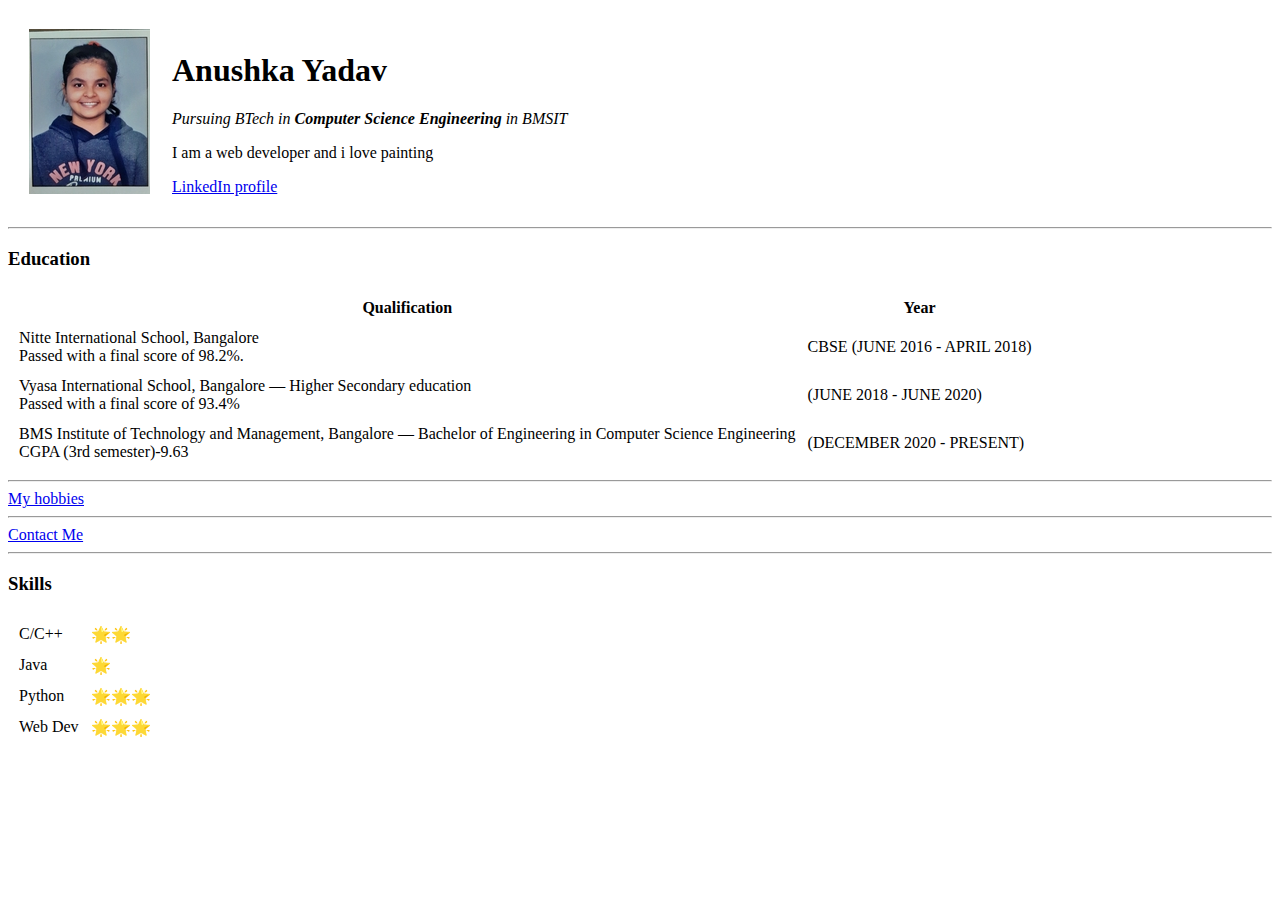
==== index.html @ 9f80c42a "Added initial CV website page" ====
<!DOCTYPE html>
<html lang="en" dir="ltr">
  <head>
    <meta charset="utf-8">
    <title> ❤ Anushka's Personal Site </title>
  </head>
  <body>
    <table cellspacing=20>
      <tr>
        <td><img src="images/Anushka photo.jpeg" alt="anushka's profile pic"></td>
        <td><h1>Anushka Yadav</h1>
        <p><em>Pursuing BTech in <strong>Computer Science Engineering</strong> in BMSIT</em></p>
        <p>I am a web developer and i love painting</p>
        <a href="https://www.linkedin.com/in/anushka-yadav-237638210">LinkedIn profile</a></td>
      </tr>
    </table>
    <hr>
    <h3>Education</h3>
    <table cellspacing=10>
    <thead>
      <tr>
        <th>Qualification</th>
        <th>Year</th>
      </tr>
    </thead>
    <tbody>
      <tr>
        <td>Nitte International School, Bangalore <br> Passed with a final score of 98.2%. </td>
        <td>CBSE (JUNE 2016  - APRIL 2018)</td>
      </tr>
      <tr>
        <td>Vyasa International School, Bangalore —  Higher Secondary education <br> Passed with a final score of 93.4% </td>
        <td>(JUNE 2018 - JUNE 2020)</td>
      </tr>
      <tr>
        <td>BMS Institute of Technology and Management, Bangalore — Bachelor of Engineering in Computer Science Engineering <br> CGPA (3rd semester)-9.63 </td>
        <td>(DECEMBER 2020 - PRESENT)</td>
      </tr>
    </tbody>
    <tfoot>

    </tfoot>

    </table>
    <hr>
    <a href="hobbies.html">My hobbies</a><br>
    <hr>
    <a href="contact.html">Contact Me</a>
    <hr>
    <h3>Skills</h3>
    <table cellspacing=10>
      <tbody>
        <tr>
          <td>C/C++</td>
          <td>🌟🌟</td>
        </tr>
        <tr>
          <td>Java</td>
          <td>🌟</td>
        </tr>
        <tr>
          <td>Python</td>
          <td>🌟🌟🌟</td>
        </tr>
        <tr>
          <td>Web Dev</td>
          <td>🌟🌟🌟</td>
        </tr>
      </tbody>
    </table>
  </body>
</html>
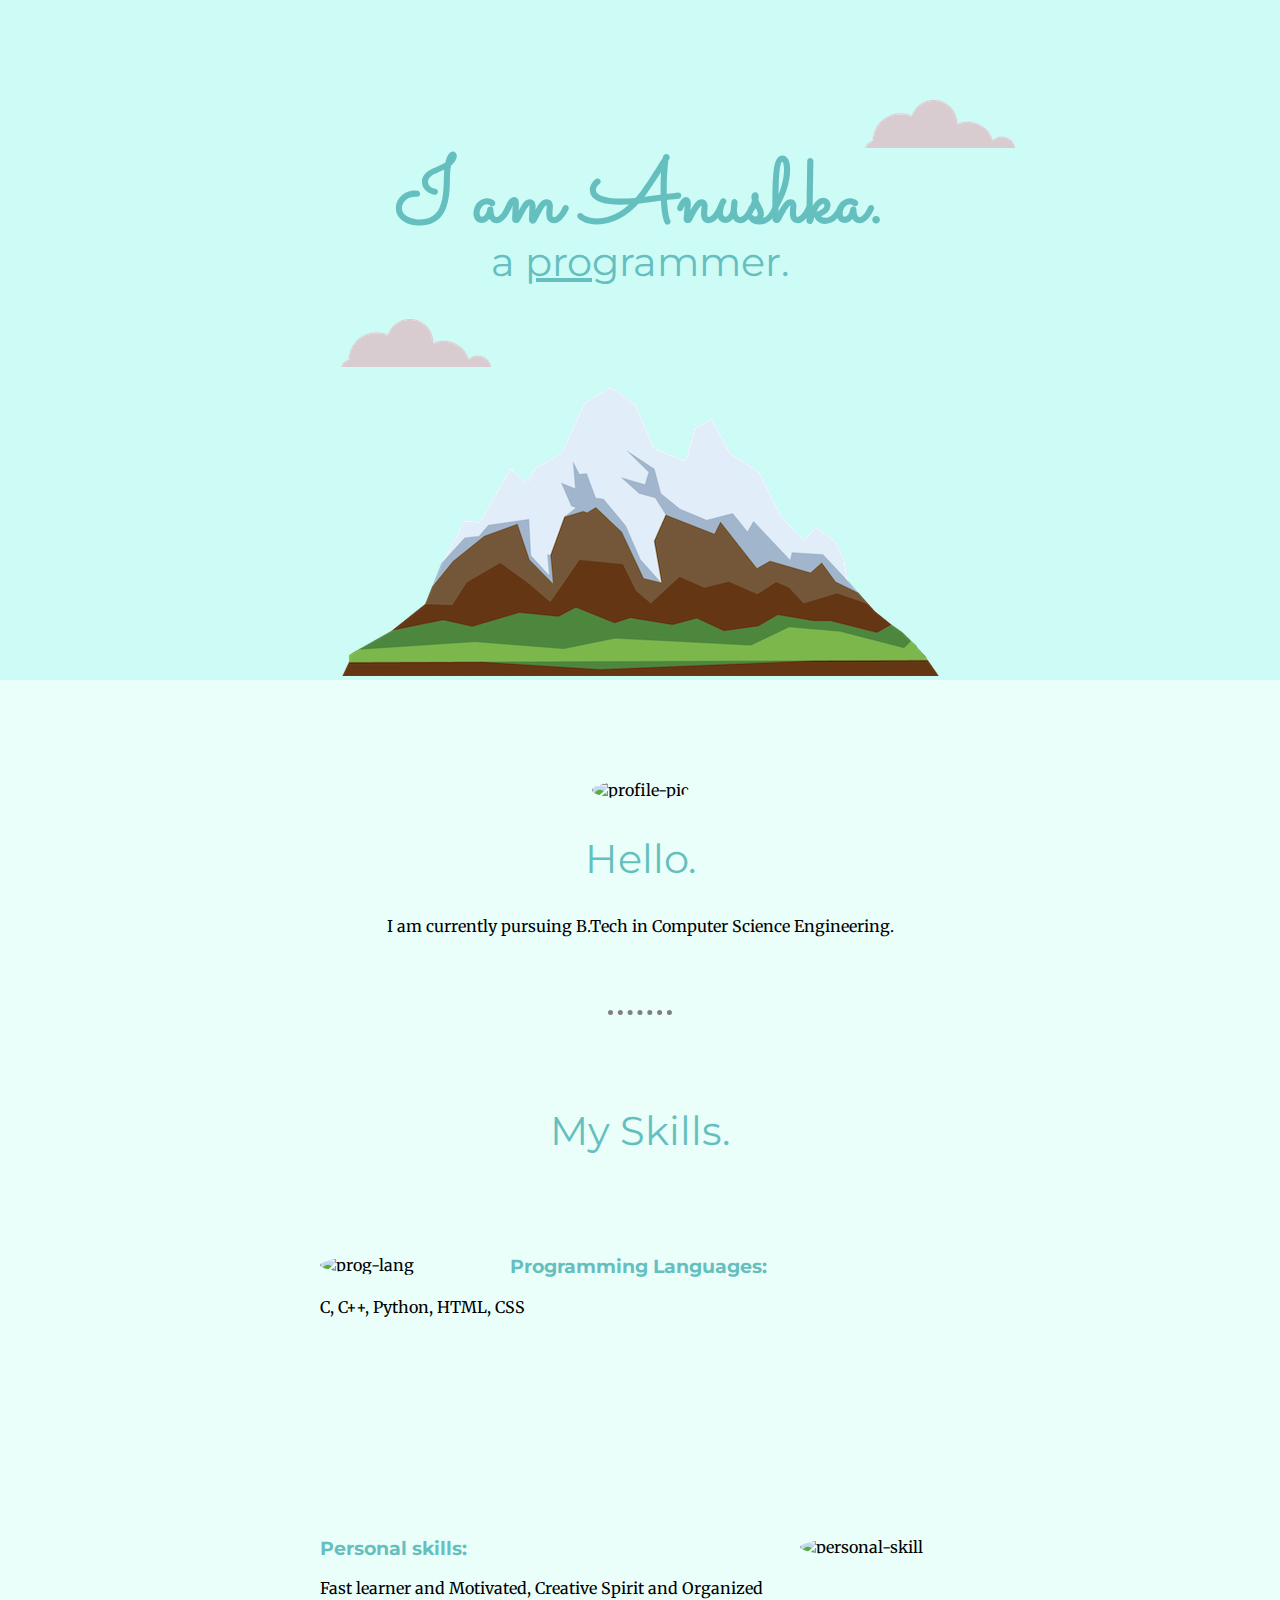
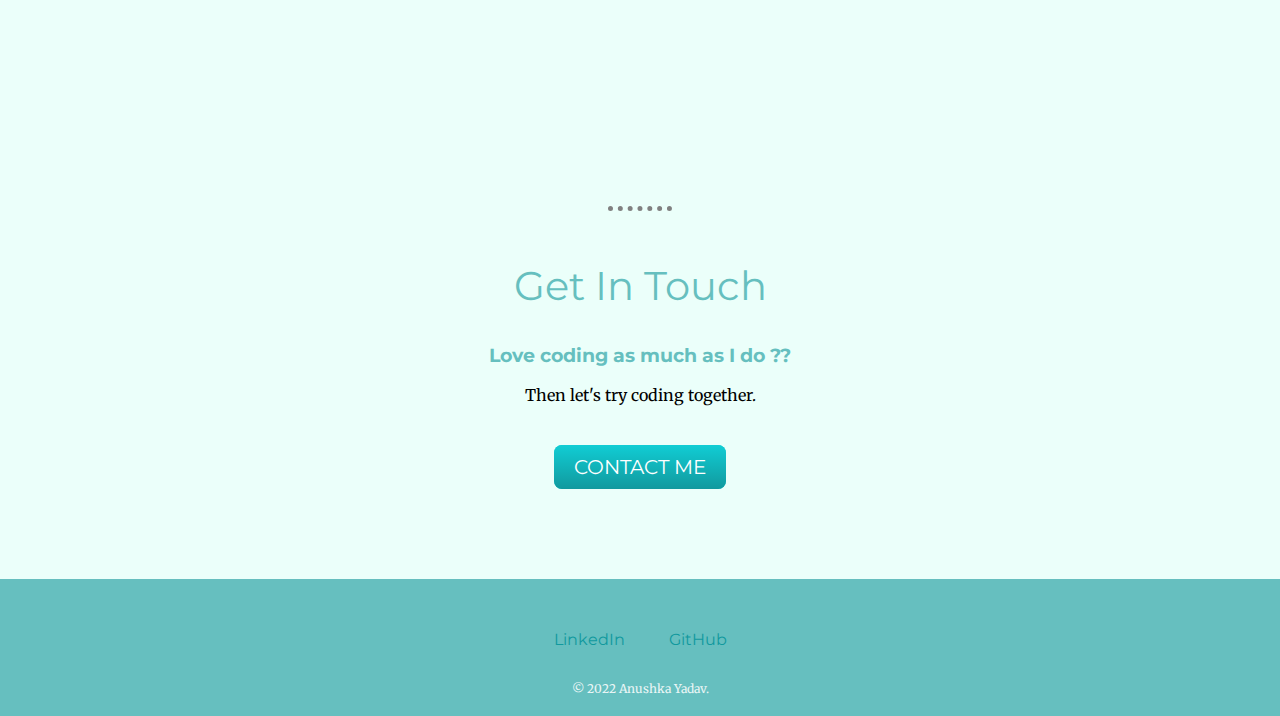
==== commit cc55d06c: "Added CV files" ====
--- a/index.html
+++ b/index.html
@@ -2,71 +2,58 @@
 <html lang="en" dir="ltr">
   <head>
     <meta charset="utf-8">
-    <title> ❤ Anushka's Personal Site </title>
+    <title>Anushka Yadav</title>
+    <link rel="stylesheet" href="css/style.css">
+    <link rel="icon" href="favicon.ico">
+<link rel="preconnect" href="https://fonts.gstatic.com" crossorigin>
+<link href="https://fonts.googleapis.com/css2?family=Comforter&family=Merriweather:wght@300&family=Montserrat&family=Sacramento&display=swap" rel="stylesheet">
   </head>
   <body>
-    <table cellspacing=20>
-      <tr>
-        <td><img src="images/Anushka photo.jpeg" alt="anushka's profile pic"></td>
-        <td><h1>Anushka Yadav</h1>
-        <p><em>Pursuing BTech in <strong>Computer Science Engineering</strong> in BMSIT</em></p>
-        <p>I am a web developer and i love painting</p>
-        <a href="https://www.linkedin.com/in/anushka-yadav-237638210">LinkedIn profile</a></td>
-      </tr>
-    </table>
-    <hr>
-    <h3>Education</h3>
-    <table cellspacing=10>
-    <thead>
-      <tr>
-        <th>Qualification</th>
-        <th>Year</th>
-      </tr>
-    </thead>
-    <tbody>
-      <tr>
-        <td>Nitte International School, Bangalore <br> Passed with a final score of 98.2%. </td>
-        <td>CBSE (JUNE 2016  - APRIL 2018)</td>
-      </tr>
-      <tr>
-        <td>Vyasa International School, Bangalore —  Higher Secondary education <br> Passed with a final score of 93.4% </td>
-        <td>(JUNE 2018 - JUNE 2020)</td>
-      </tr>
-      <tr>
-        <td>BMS Institute of Technology and Management, Bangalore — Bachelor of Engineering in Computer Science Engineering <br> CGPA (3rd semester)-9.63 </td>
-        <td>(DECEMBER 2020 - PRESENT)</td>
-      </tr>
-    </tbody>
-    <tfoot>
+    <div class="top-container">
+      <img class="top-cloud" src="images/cloud.png" alt="cloud pic">
+      <h1>I am Anushka.</h1>
+      <h2>a <span class="pro">pro</span>grammer.</h2>
+      <img class="bottom-cloud" src="images/cloud.png" alt="cloud pic">
+      <img src="images/mountain.png" alt="mountain pic">
+    </div>
+    <div class="middle-container">
+  <div class="profile">
+    <img class="round_img" src="https://media-exp1.licdn.com/dms/image/C5603AQHzcDRuSMsThA/profile-displayphoto-shrink_400_400/0/1649847479983?e=1672876800&v=beta&t=zQlHVk_Zf4DkNcMB_jfROVjAwGFAaZ9O4kWMe-R5lc8" alt="profile-pic">
+    <h2>Hello.</h2>
+    <p>I am currently pursuing B.Tech in Computer Science Engineering.</p>
+  </div>
+  <hr>
+  <div class="skills">
+    <h2>My Skills.</h2>
+    <div class="skill-row">
+      <img class="PL_img" src="https://encrypted-tbn0.gstatic.com/images?q=tbn:ANd9GcR-RUJ7gca07u4IwAUfft17VX8pf6IvTl5rDIb3hUPpta79UZFBqPAERewh3SRcv06T7sc&usqp=CAU" alt="prog-lang">
+      <h3>Programming Languages: </h3>
+      <p>C, C++, Python, HTML, CSS</p>
+    </div>
+    <br>
+    <div class="skill-row">
+      <img class="PS_img" src="https://encrypted-tbn0.gstatic.com/images?q=tbn:ANd9GcRiBxFf7Ya0v9QcmNDFADlimLOJ_w9tcsP6hw&usqp=CAU" alt="personal-skill">
+      <h3>Personal skills:</h3>
+      <p>Fast learner and Motivated, Creative Spirit and Organized</p>
+    </div>
+  </div>
+  <hr>
+  <div class="contact-me">
+    <h2>Get In Touch</h2>
+    <h3>Love coding as much as I do ??</h3>
+    <p class="contact-message">Then let's try coding together.</p>
+    <a class="btn" href="mailto:anushka34161@gmail.com">CONTACT ME</a>
+  </div>
+</div>
 
-    </tfoot>
 
-    </table>
-    <hr>
-    <a href="hobbies.html">My hobbies</a><br>
-    <hr>
-    <a href="contact.html">Contact Me</a>
-    <hr>
-    <h3>Skills</h3>
-    <table cellspacing=10>
-      <tbody>
-        <tr>
-          <td>C/C++</td>
-          <td>🌟🌟</td>
-        </tr>
-        <tr>
-          <td>Java</td>
-          <td>🌟</td>
-        </tr>
-        <tr>
-          <td>Python</td>
-          <td>🌟🌟🌟</td>
-        </tr>
-        <tr>
-          <td>Web Dev</td>
-          <td>🌟🌟🌟</td>
-        </tr>
-      </tbody>
-    </table>
+<div class="bottom-container">
+  <a class="footer-link" href="https://www.linkedin.com/in/anushka-yadav-237638210">LinkedIn</a>
+  <a class="footer-link" href="https://github.com/Anush132">GitHub</a>
+  <!-- <a class="footer-link" href="https://www.appbrewery.co/">Website</a> -->
+  <p class="copyright">© 2022 Anushka Yadav.</p>
+</div>
+
+
   </body>
 </html>
--- a/css/style.css
+++ b/css/style.css
@@ -0,0 +1,156 @@
+body{
+  background-color: #EBFFFA;
+  margin:0;
+  text-align: center;
+  font-family: 'Merriweather' ,serif;
+}
+
+h1{
+  margin: 50px auto 0 auto;
+  font-family: 'Sacramento', cursive;
+  font-size: 5.625rem;
+  color: #66BFBF;
+  line-height: 2px;
+}
+
+h2{
+  font-family: 'Montserrat', sans-serif;
+  font-size: 2.5rem;
+  color: #66BFBF;
+  font-weight: normal;
+}
+
+h3{
+  font-family: 'Montserrat', sans-serif;
+  color: #66BFBF;
+}
+
+hr{
+  border-style: dotted none none;
+  border-color: grey;
+  border-width: 5px;
+  width: 5%;
+}
+
+a{
+  color: #11999E;
+  font-family: 'Montserrat', sans-serif;
+  margin: 10px 20px;
+  text-decoration: none;
+}
+
+a:hover{
+  color: #EAF6F6;
+}
+
+.round_img{
+  border-radius: 100%;
+  width: 20%;
+}
+
+.top-container{
+  background-color: #CDFCF6;
+  padding-top: 100px;
+}
+
+.middle-container{
+  margin: 100px 0 100px 0;
+  background-color: #EBFFFA;
+}
+
+.bottom-container{
+  padding-top: 50px;
+  padding-bottom: 20px;
+  background-color: #66BFBF
+  /* padding: 50px 0 20px; */
+}
+
+.copyright{
+  margin-bottom: 0;
+  color: #EAF6F6;
+  font-size: 0.75rem;
+  padding-top: 20px;
+}
+
+.skill-row{
+  width: 50%;
+  margin: 100px auto 100px auto;
+  text-align: left;
+}
+
+.skills{
+  padding-top: 50px;
+  padding-bottom: 100px;
+}
+
+.PL_img{
+  width: 25%;
+  border-radius: 100%;
+  float: left;
+  margin-right: 30px;
+}
+
+.PS_img{
+  width: 25%;
+  border-radius: 100%;
+  float: right;
+}
+
+.profile{
+  padding-bottom: 50px;
+}
+
+.h2{
+  font-family: 'Montserrat',san-serif;
+}
+.h3{
+  font-family: 'Montserrat',san-serif;
+}
+
+.contact-me{
+  margin: 50px auto 0 auto;
+}
+
+.contact-message{
+  margin-bottom: 50px;
+}
+
+.pro{
+  text-decoration: underline;
+}
+
+.bottom-cloud{
+  position: absolute;
+}
+
+.top-cloud{
+  position: relative;
+  left: 300px;
+}
+.btn {
+  background: #11cdd4;
+  background-image: -webkit-linear-gradient(top, #11cdd4, #11999e);
+  background-image: -moz-linear-gradient(top, #11cdd4, #11999e);
+  background-image: -ms-linear-gradient(top, #11cdd4, #11999e);
+  background-image: -o-linear-gradient(top, #11cdd4, #11999e);
+  background-image: linear-gradient(to bottom, #11cdd4, #11999e);
+  -webkit-border-radius: 8;
+  -moz-border-radius: 8;
+  border-radius: 8px;
+  font-family: 'Montserrat',san-serif;
+  color: #ffffff;
+  font-size: 20px;
+  padding: 10px 20px 10px 20px;
+  text-decoration: none;
+  margin: 50px auto 50px auto;
+}
+
+.btn:hover {
+  background: #30e3cb;
+  background-image: -webkit-linear-gradient(top, #30e3cb, #2bc4ad);
+  background-image: -moz-linear-gradient(top, #30e3cb, #2bc4ad);
+  background-image: -ms-linear-gradient(top, #30e3cb, #2bc4ad);
+  background-image: -o-linear-gradient(top, #30e3cb, #2bc4ad);
+  background-image: linear-gradient(to bottom, #30e3cb, #2bc4ad);
+  text-decoration: none;
+}
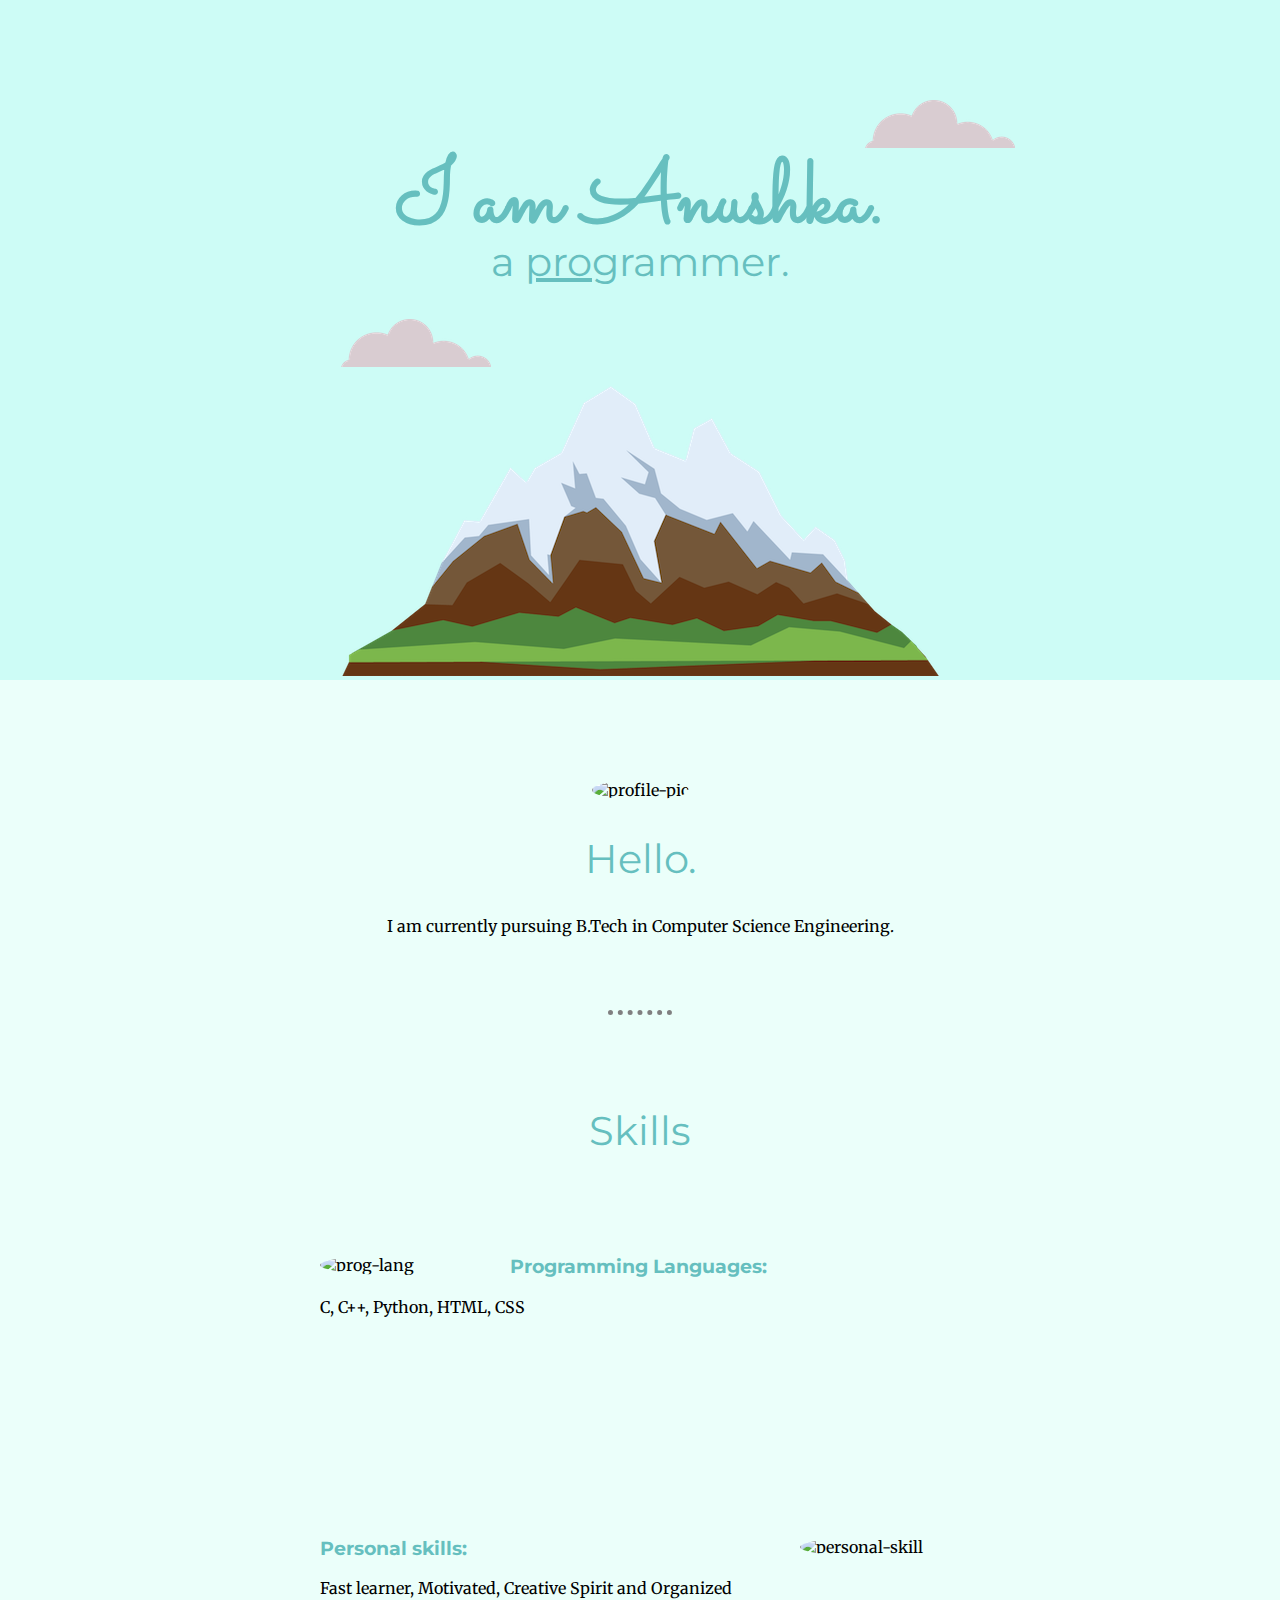
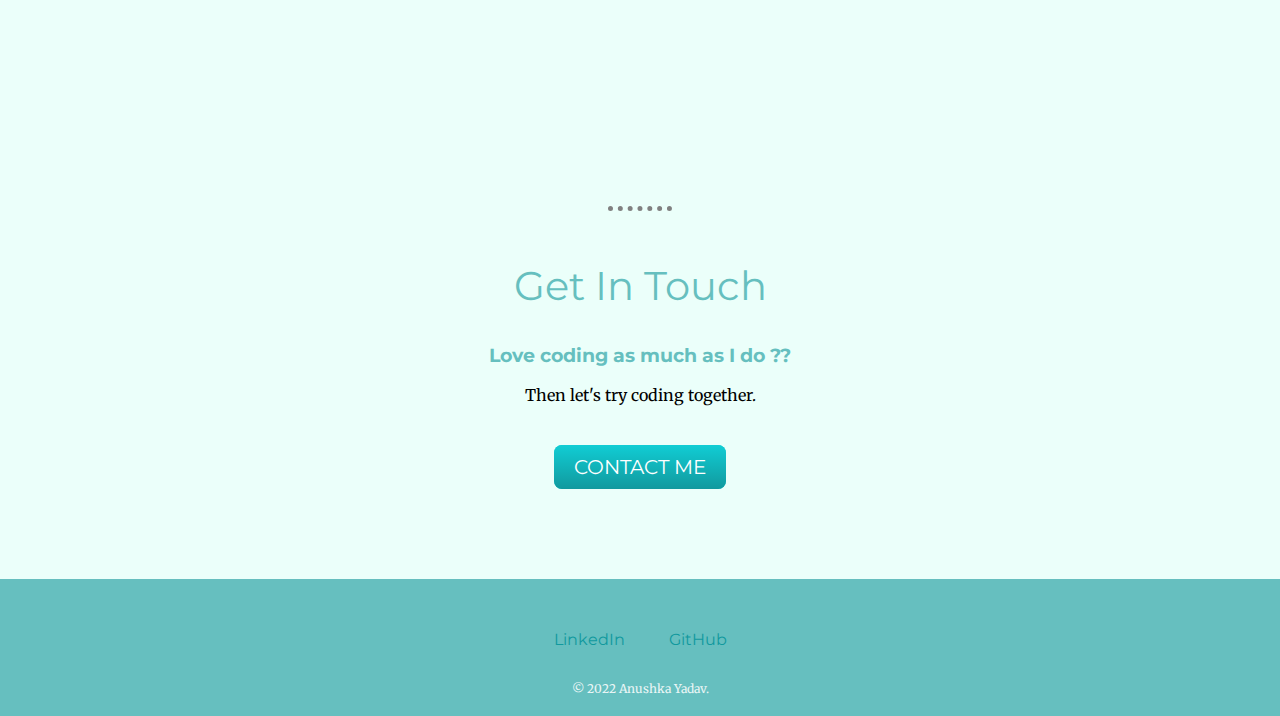
==== commit c64f199c: "Update index.html" ====
--- a/index.html
+++ b/index.html
@@ -24,7 +24,7 @@
   </div>
   <hr>
   <div class="skills">
-    <h2>My Skills.</h2>
+    <h2>Skills</h2>
     <div class="skill-row">
       <img class="PL_img" src="https://encrypted-tbn0.gstatic.com/images?q=tbn:ANd9GcR-RUJ7gca07u4IwAUfft17VX8pf6IvTl5rDIb3hUPpta79UZFBqPAERewh3SRcv06T7sc&usqp=CAU" alt="prog-lang">
       <h3>Programming Languages: </h3>
@@ -34,7 +34,7 @@
     <div class="skill-row">
       <img class="PS_img" src="https://encrypted-tbn0.gstatic.com/images?q=tbn:ANd9GcRiBxFf7Ya0v9QcmNDFADlimLOJ_w9tcsP6hw&usqp=CAU" alt="personal-skill">
       <h3>Personal skills:</h3>
-      <p>Fast learner and Motivated, Creative Spirit and Organized</p>
+      <p>Fast learner, Motivated, Creative Spirit and Organized</p>
     </div>
   </div>
   <hr>
@@ -50,7 +50,6 @@
 <div class="bottom-container">
   <a class="footer-link" href="https://www.linkedin.com/in/anushka-yadav-237638210">LinkedIn</a>
   <a class="footer-link" href="https://github.com/Anush132">GitHub</a>
-  <!-- <a class="footer-link" href="https://www.appbrewery.co/">Website</a> -->
   <p class="copyright">© 2022 Anushka Yadav.</p>
 </div>
 
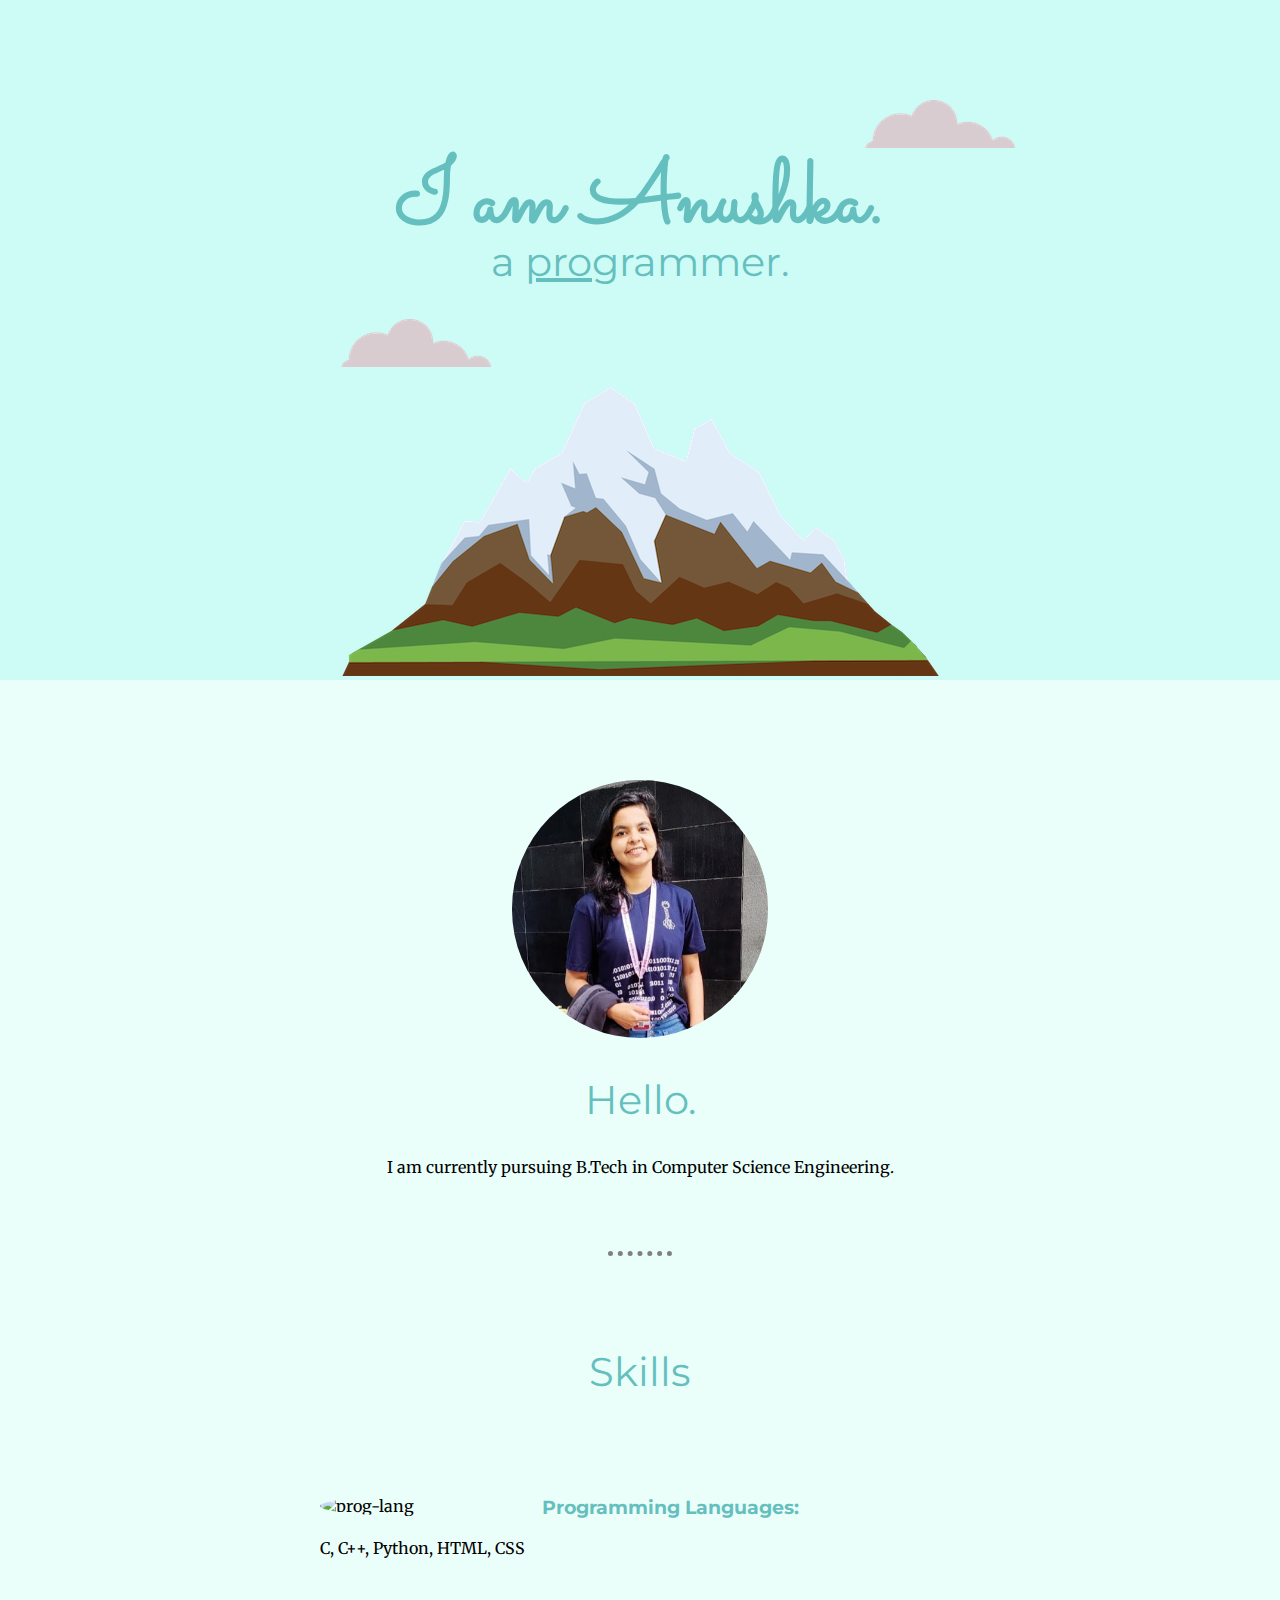
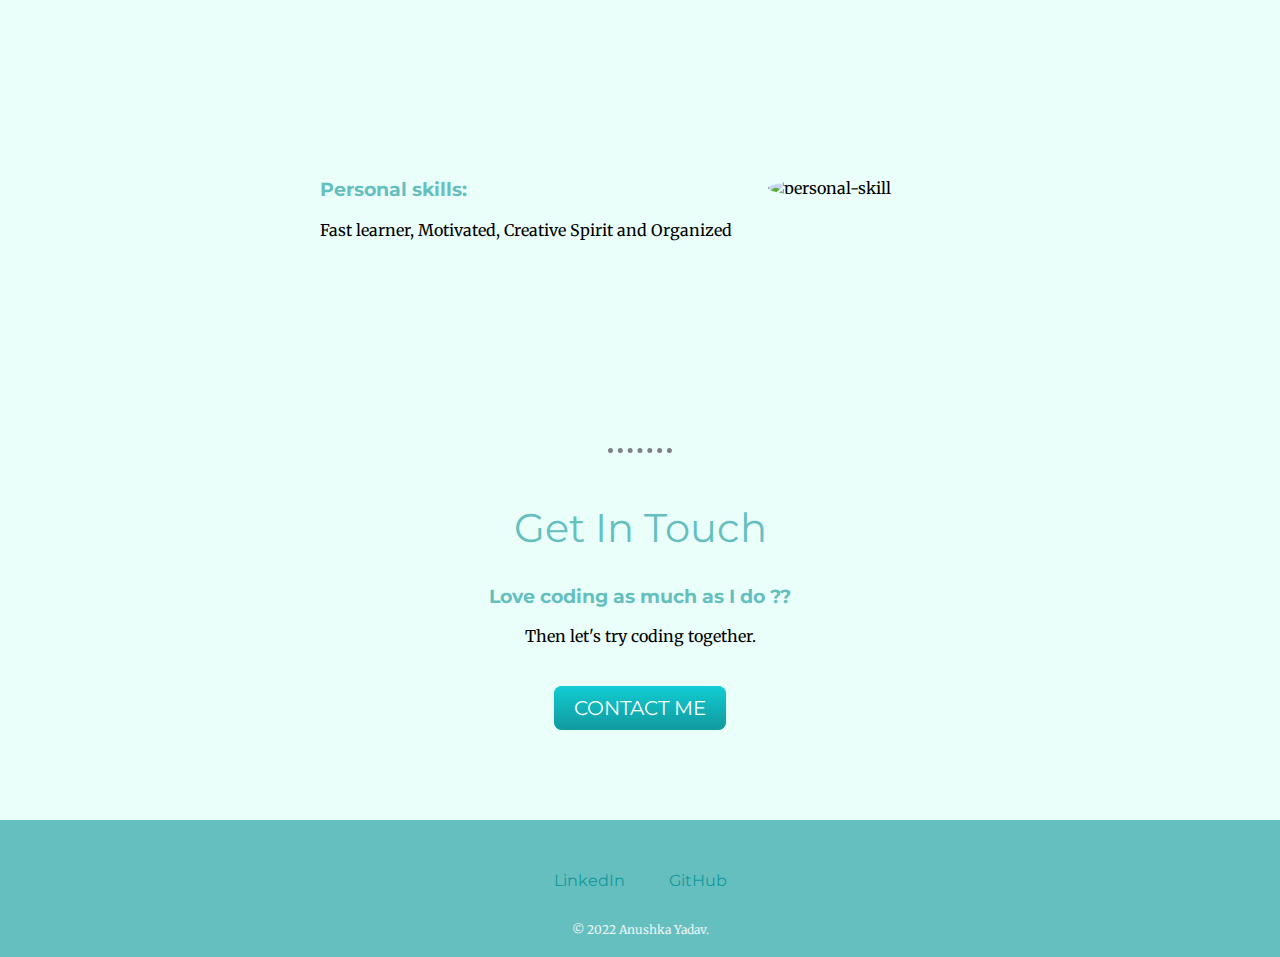
==== commit ed977ecb: "Update index.html" ====
--- a/index.html
+++ b/index.html
@@ -18,7 +18,7 @@
     </div>
     <div class="middle-container">
   <div class="profile">
-    <img class="round_img" src="https://media-exp1.licdn.com/dms/image/C5603AQHzcDRuSMsThA/profile-displayphoto-shrink_400_400/0/1649847479983?e=1672876800&v=beta&t=zQlHVk_Zf4DkNcMB_jfROVjAwGFAaZ9O4kWMe-R5lc8" alt="profile-pic">
+    <img class="round_img" src="images/profile.jpg" alt="profile-pic">
     <h2>Hello.</h2>
     <p>I am currently pursuing B.Tech in Computer Science Engineering.</p>
   </div>
--- a/css/style.css
+++ b/css/style.css
@@ -84,14 +84,14 @@
 }
 
 .PL_img{
-  width: 25%;
+  width: 30%;
   border-radius: 100%;
   float: left;
   margin-right: 30px;
 }
 
 .PS_img{
-  width: 25%;
+  width: 30%;
   border-radius: 100%;
   float: right;
 }
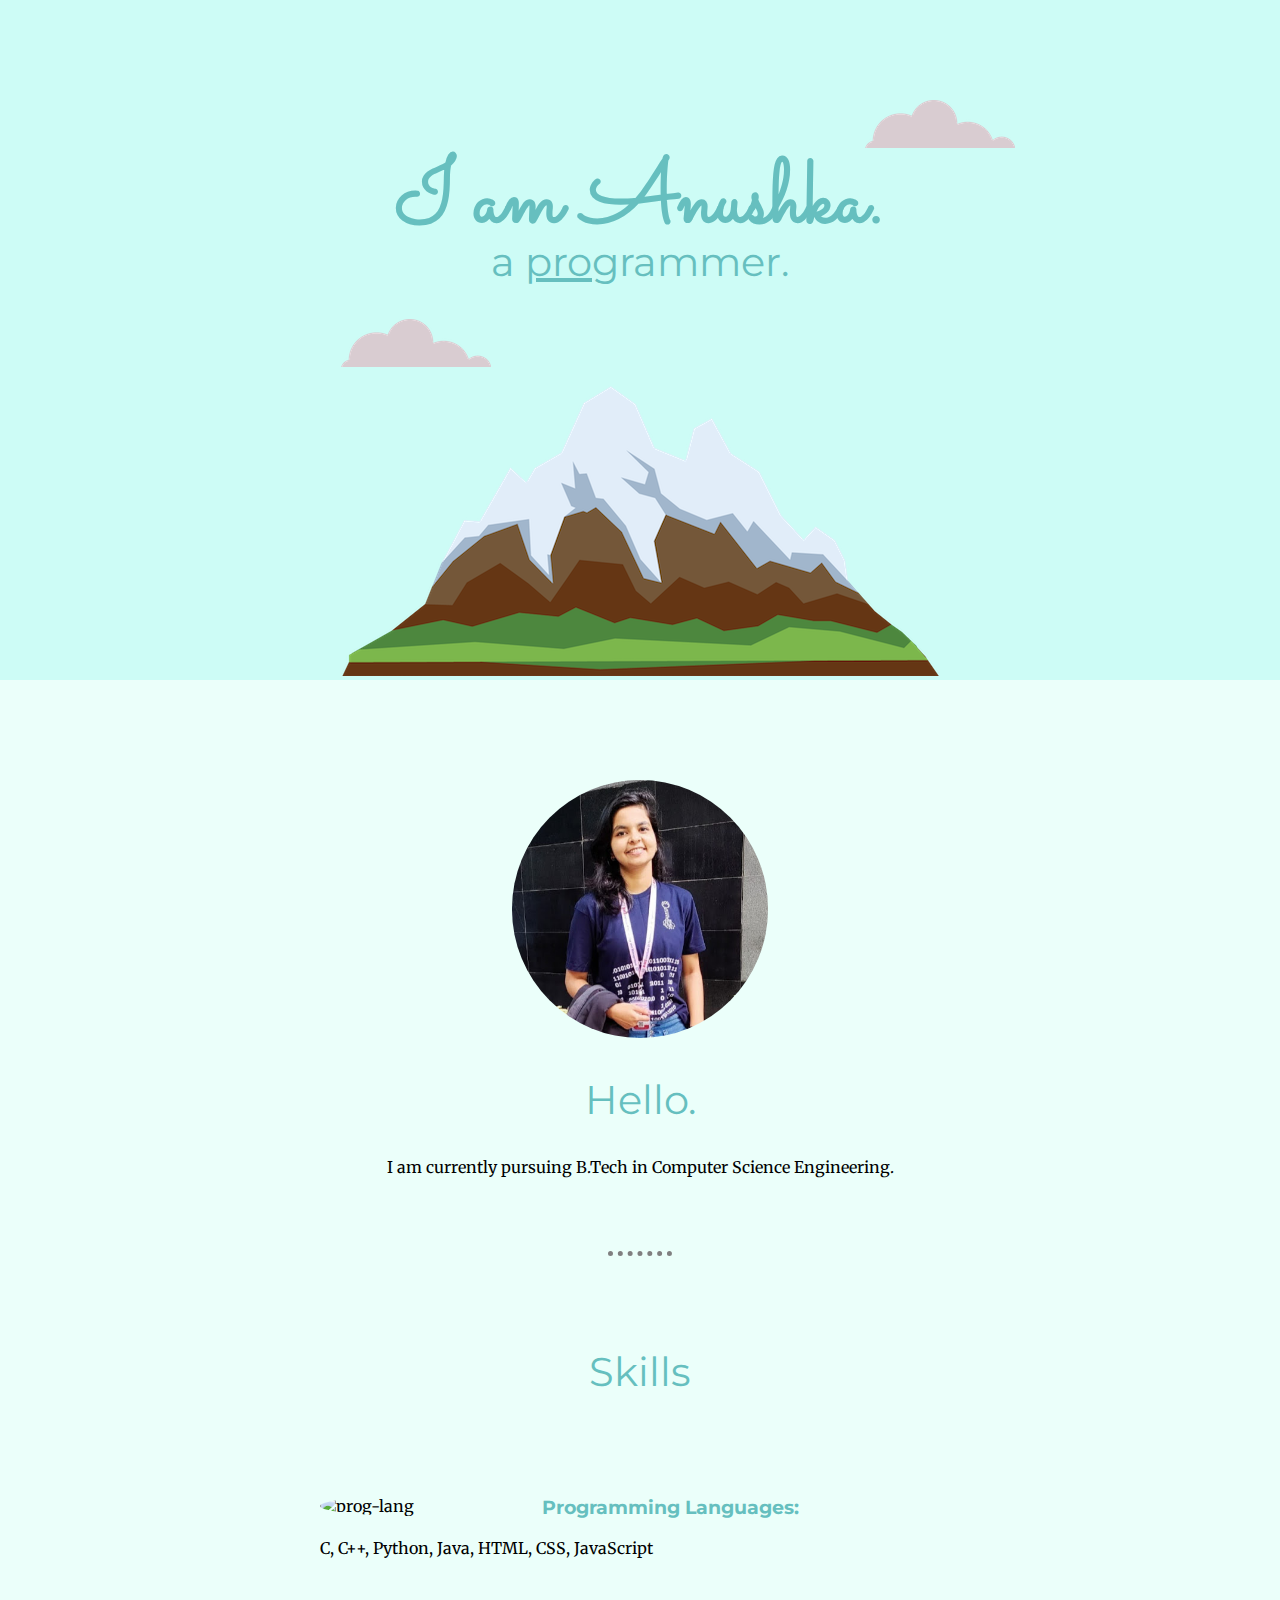
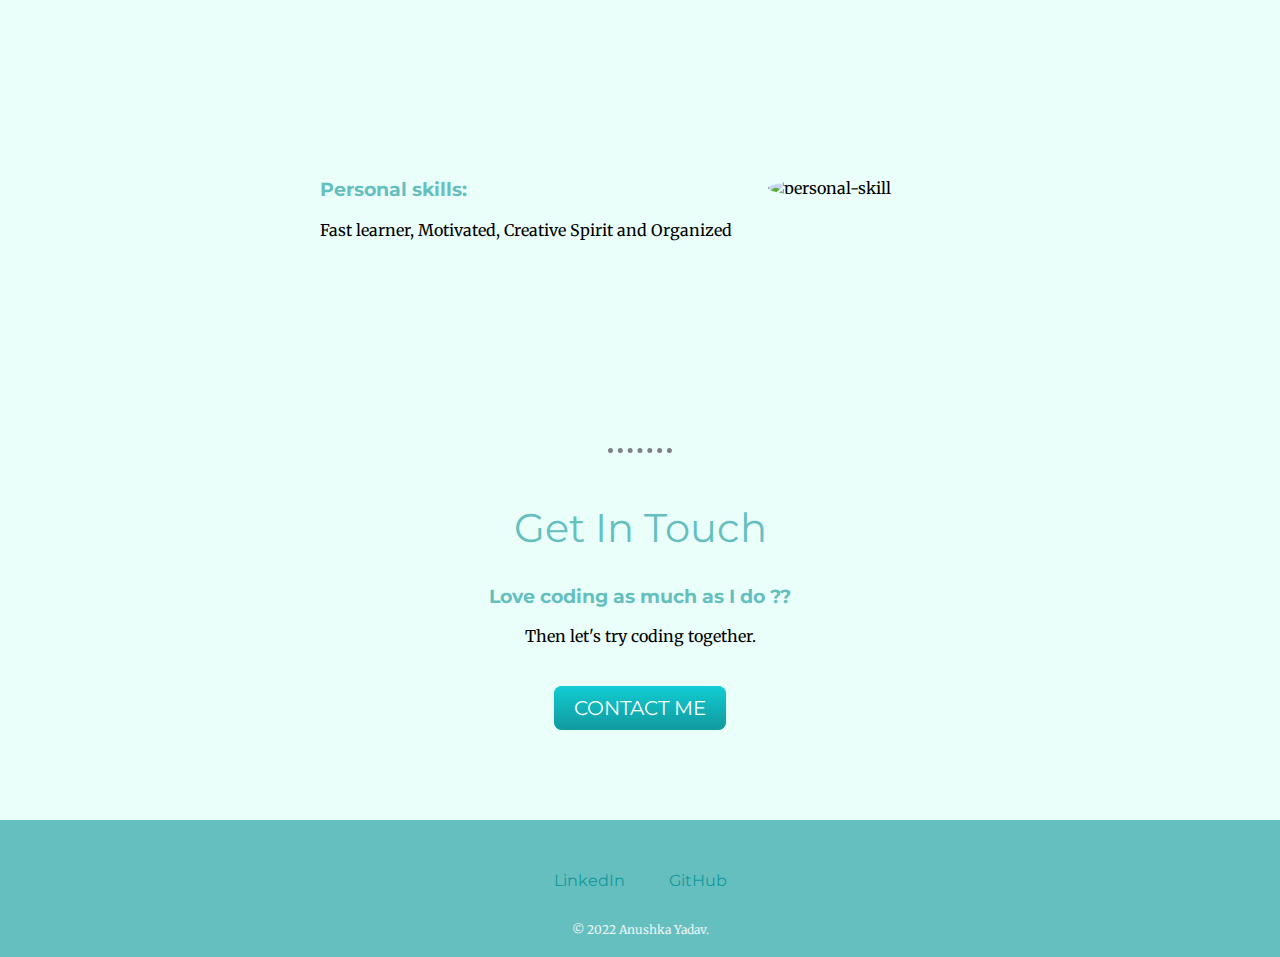
==== commit b24c0c06: "Update index.html" ====
--- a/index.html
+++ b/index.html
@@ -28,7 +28,7 @@
     <div class="skill-row">
       <img class="PL_img" src="https://encrypted-tbn0.gstatic.com/images?q=tbn:ANd9GcR-RUJ7gca07u4IwAUfft17VX8pf6IvTl5rDIb3hUPpta79UZFBqPAERewh3SRcv06T7sc&usqp=CAU" alt="prog-lang">
       <h3>Programming Languages: </h3>
-      <p>C, C++, Python, HTML, CSS</p>
+      <p>C, C++, Python, Java, HTML, CSS, JavaScript</p>
     </div>
     <br>
     <div class="skill-row">
